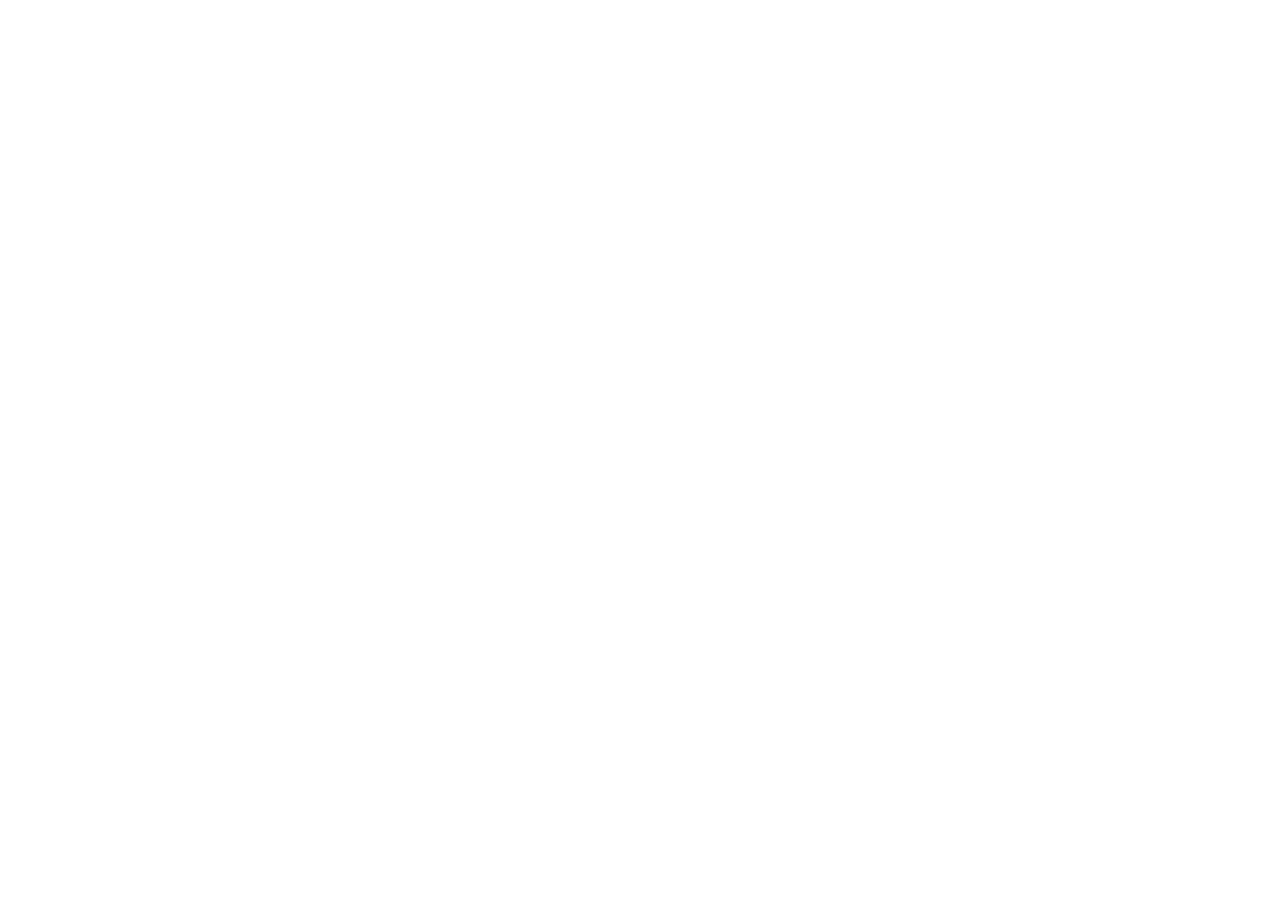
==== digital-clock.html @ 9b29fbda "creación archivos reloj digital" ====
<!DOCTYPE html>
<html lang="es">
<head>
    <meta charset="UTF-8">
    <meta name="viewport" content="width=device-width, initial-scale=1.0">
    <link rel="stylesheet" href="./styles.css">
    <title>Reloj Digital</title>
</head>
<body>
    <main>


    </main>
    <script src="./JS/digital-clock.js"></script>
    <script src="./JS/script.js"></script>
</body>
</html>
---- styles.css ----
@import url('https://fonts.googleapis.com/css2?family=Roboto:ital,wdth,wght@0,75..100,100..900;1,75..100,100..900&display=swap');

html, body, div, span, applet, object, iframe,
h1, h2, h3, h4, h5, h6, p, blockquote, pre,
a, abbr, acronym, address, big, cite, code,
del, dfn, em, img, ins, kbd, q, s, samp,
small, strike, strong, sub, sup, tt, var,
b, u, i, center,
dl, dt, dd, ol, ul, li,
fieldset, form, label, legend,
table, caption, tbody, tfoot, thead, tr, th, td,
article, aside, canvas, details, embed, 
figure, figcaption, footer, header, hgroup, 
menu, nav, output, ruby, section, summary,
time, mark, audio, video {
	margin: 0;
	padding: 0;
	border: 0;
	font-size: 100%;
	font: inherit;
	vertical-align: baseline;
}
/* HTML5 display-role reset for older browsers */
article, aside, details, figcaption, figure, 
footer, header, hgroup, menu, nav, section {
	display: block;
}
body {
	line-height: 1;
}
ol, ul {
	list-style: none;
}
blockquote, q {
	quotes: none;
}
blockquote:before, blockquote:after,
q:before, q:after {
	content: '';
	content: none;
}
table {
	border-collapse: collapse;
	border-spacing: 0;
}

/* END RESET */

body {
	font-family: "Roboto", sans-serif;
	font-weight: 300;
}

.main {
	display: flex;
	align-items: center;
	justify-content: center;
	min-height: 100vh;
}

/* Generador de contraseñas */

.key-gen {
    display: flex;
    flex-direction: column;
    justify-content: center;
    align-items: center;
	background-color: rgba(210, 224, 17, 0.486);
	border-radius: 10px;
	padding: 30px;
    gap: 20px;
}

.title {
	font-size: 20px;
}

.form {
    display: flex;
    flex-direction: column;
    gap: 20px;
}

/* Widget Weather */

.widget-weather {
	display: flex;
	flex-wrap: wrap;
	flex-direction: column;
	background-color: rgba(210, 224, 17, 0.486);
	border-radius: 10px;
	width: 630px;
    height: 338px;
}

.currentWeather {
	display: flex;
	flex-direction: column;
	align-items: flex-start;
	justify-items: center;
	margin: unset;
	width: 450px;
	padding: 24px;
	gap: 15px;
	border-radius: 10px;
}

.currentWeather h2 {
	font-weight: 500;
	font-size: 20px;
	color: blueviolet;
}

.currentWeather p {
	font-size: 16px;
	color: black;
}

.icon-temp {
	display: flex;
	flex-direction: row;
	gap: 123%;
}
.icon-temp img {
	width: 70px;
	height: 70px;
}

.icon-temp p {
	font-size: 90px;
	margin-top: -27px;
}

.currentWeather ul {
	margin-left: 31%;
	font-size: 20px;
	margin-top: -92px;
}

.forecastWeather {
	display: flex;
	overflow-x: scroll;
	scrollbar-width: thin;
	margin: auto;
	width: 588px;
}


.forecastWeather li {
	display: flex;
    flex-direction: column;
    align-items: center;
	gap: 10px;
}

/* LISTADO DE ENLACES */

.link-container {
	display: flex;
	flex-direction: column;
	align-items: center;
	justify-content: center;
	gap: 20px;
}

.link-input {
	display: flex;
	flex-direction: column;
	gap: 20px;
}

#inputTitle {
	width: 300px;
}

#inputURL {
	width: 300px;
}

/* RELOJ DIGITAL */
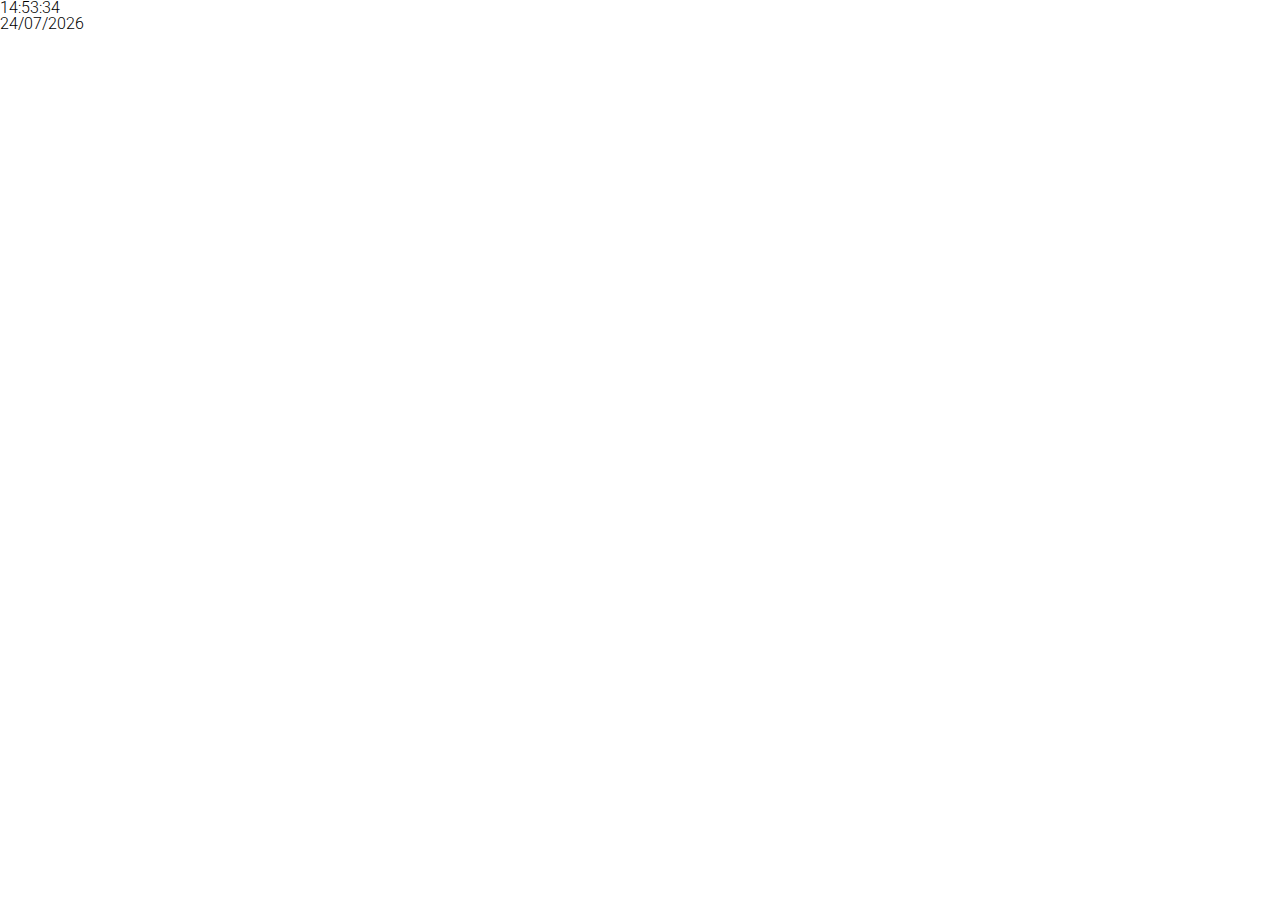
==== commit c40b019f: "reloj y fecha refrescandose" ====
--- a/digital-clock.html
+++ b/digital-clock.html
@@ -8,8 +8,11 @@
 </head>
 <body>
     <main>
+        <section class="digital-clock">
+            <div id="clock" class="clock"></div>
+            <div id="date" class="date"></div>
 
-
+        </section>
     </main>
     <script src="./JS/digital-clock.js"></script>
     <script src="./JS/script.js"></script>
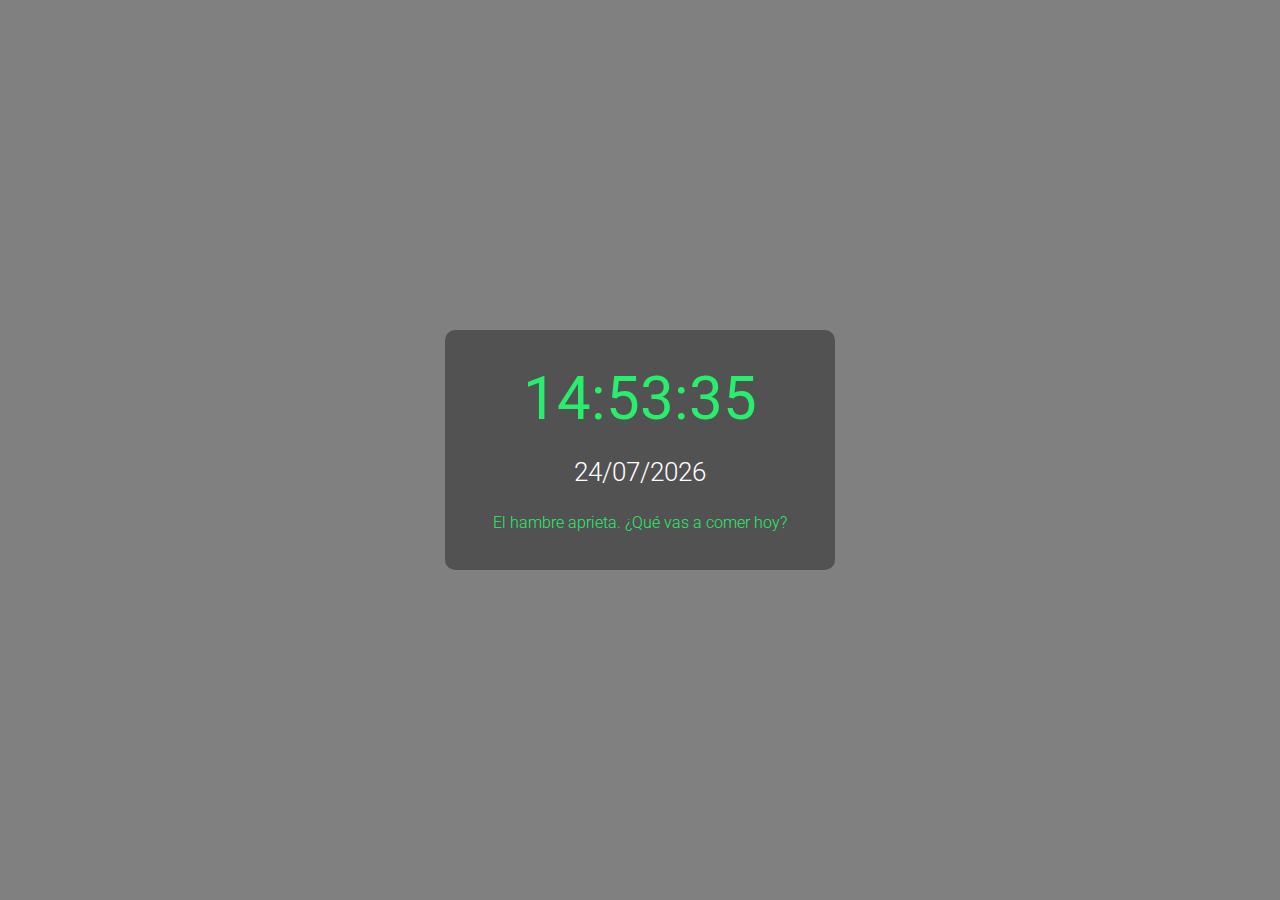
==== commit 08297a6c: "mensajes y limpieza" ====
--- a/digital-clock.html
+++ b/digital-clock.html
@@ -7,11 +7,11 @@
     <title>Reloj Digital</title>
 </head>
 <body>
-    <main>
+    <main class="main-clock">
         <section class="digital-clock">
             <div id="clock" class="clock"></div>
             <div id="date" class="date"></div>
-
+            <div id="tip" class="tip"></div>
         </section>
     </main>
     <script src="./JS/digital-clock.js"></script>
--- a/styles.css
+++ b/styles.css
@@ -177,4 +177,41 @@
 	width: 300px;
 }
 
-/* RELOJ DIGITAL */+/* RELOJ DIGITAL */
+
+.main-clock {
+	display: grid;
+	place-items: center;
+	height: 100vh;
+	background-color: grey;
+}
+
+.digital-clock {
+	display: flex;
+	flex-direction: column;
+	align-items: center;
+	justify-content: center;
+	padding: 20px;
+	width: 350px;
+	height: 200px;
+	gap: 30px;
+	background-color: rgba(0, 0, 0, 0.355);
+	border-radius: 10px;
+	box-shadow:inset;
+}
+
+.clock {
+	font-size: 60px;
+	font-weight: 400;
+	color: rgb(40, 238, 109);
+}
+
+.date {
+	font-size: 26px;
+	color: white;
+}
+
+.tip {
+	font-size: 16px;
+	color: rgb(40, 238, 109);
+}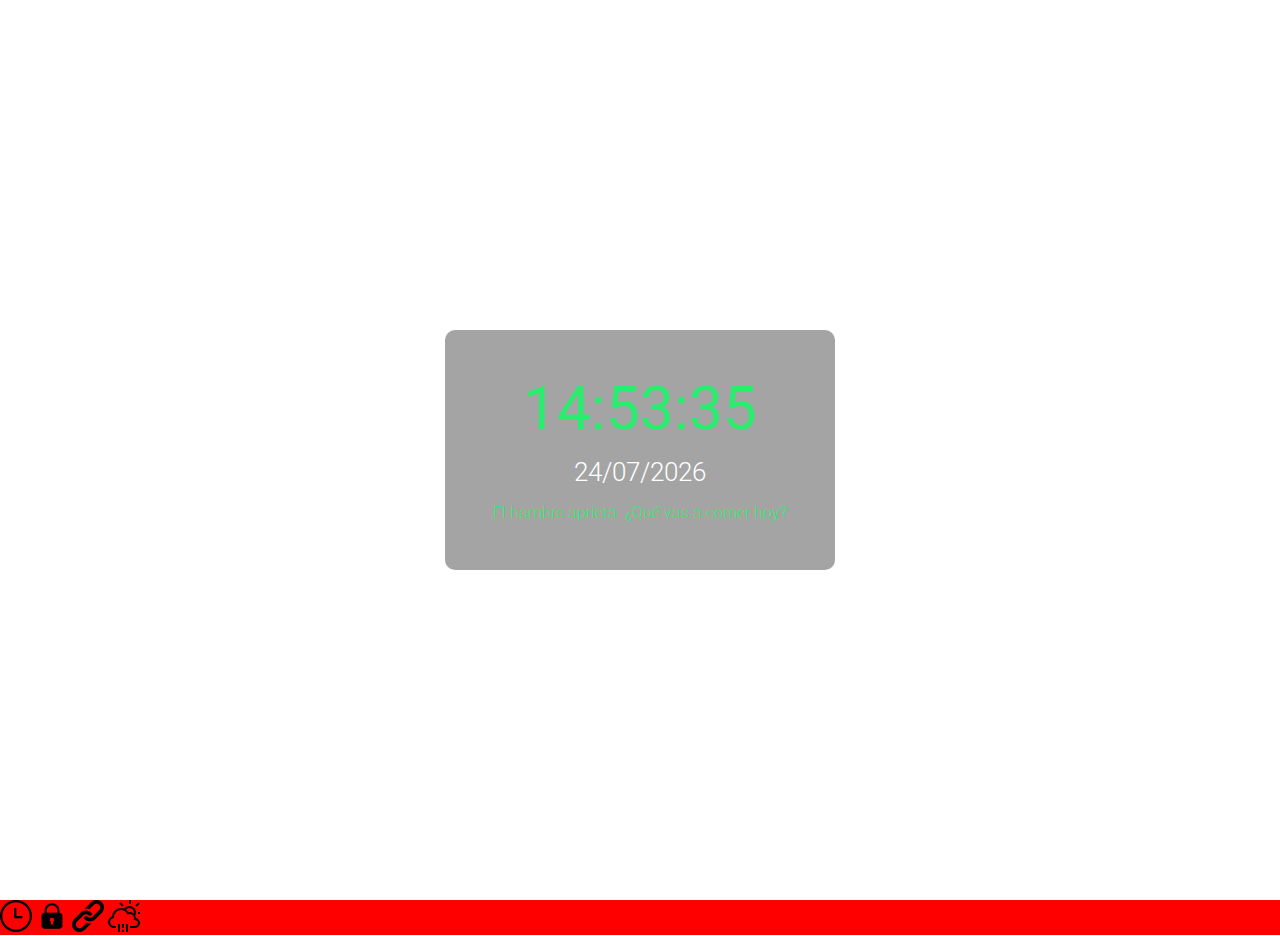
==== commit ab9fd0dd: "elementos enlazados" ====
--- a/digital-clock.html
+++ b/digital-clock.html
@@ -14,6 +14,14 @@
             <div id="tip" class="tip"></div>
         </section>
     </main>
+    <footer class="footer">
+        <nav>
+          <a href="./digital-clock.html"><img src="./images/reloj.png" alt="clock"></a>
+          <a href="./key-generator.html"><img src="./images/candado.png" alt="lock"></a>
+          <a href="./link-list.html"><img src="./images/enlace.png" alt="link"></a>
+          <a href="./Widget-Weather.html"><img src="./images/nube.png" alt="cloud"></a>
+        </nav>
+    </footer>
     <script src="./JS/digital-clock.js"></script>
     <script src="./JS/script.js"></script>
 </body>
--- a/styles.css
+++ b/styles.css
@@ -49,6 +49,11 @@
 body {
 	font-family: "Roboto", sans-serif;
 	font-weight: 300;
+	background-attachment: fixed;
+	background-size: cover;
+	background-position: center center;
+	background-repeat: no-repeat;
+	transition: all 1s ease;
 }
 
 .main {
@@ -56,6 +61,11 @@
 	align-items: center;
 	justify-content: center;
 	min-height: 100vh;
+}
+
+footer nav {
+	background-color: red;
+	color: rgb(40, 238, 109);
 }
 
 /* Generador de contraseñas */
@@ -69,6 +79,8 @@
 	border-radius: 10px;
 	padding: 30px;
     gap: 20px;
+	width: 650px;
+    height: 235px;
 }
 
 .title {
@@ -183,7 +195,6 @@
 	display: grid;
 	place-items: center;
 	height: 100vh;
-	background-color: grey;
 }
 
 .digital-clock {
@@ -194,10 +205,9 @@
 	padding: 20px;
 	width: 350px;
 	height: 200px;
-	gap: 30px;
+	gap: 20px;
 	background-color: rgba(0, 0, 0, 0.355);
 	border-radius: 10px;
-	box-shadow:inset;
 }
 
 .clock {
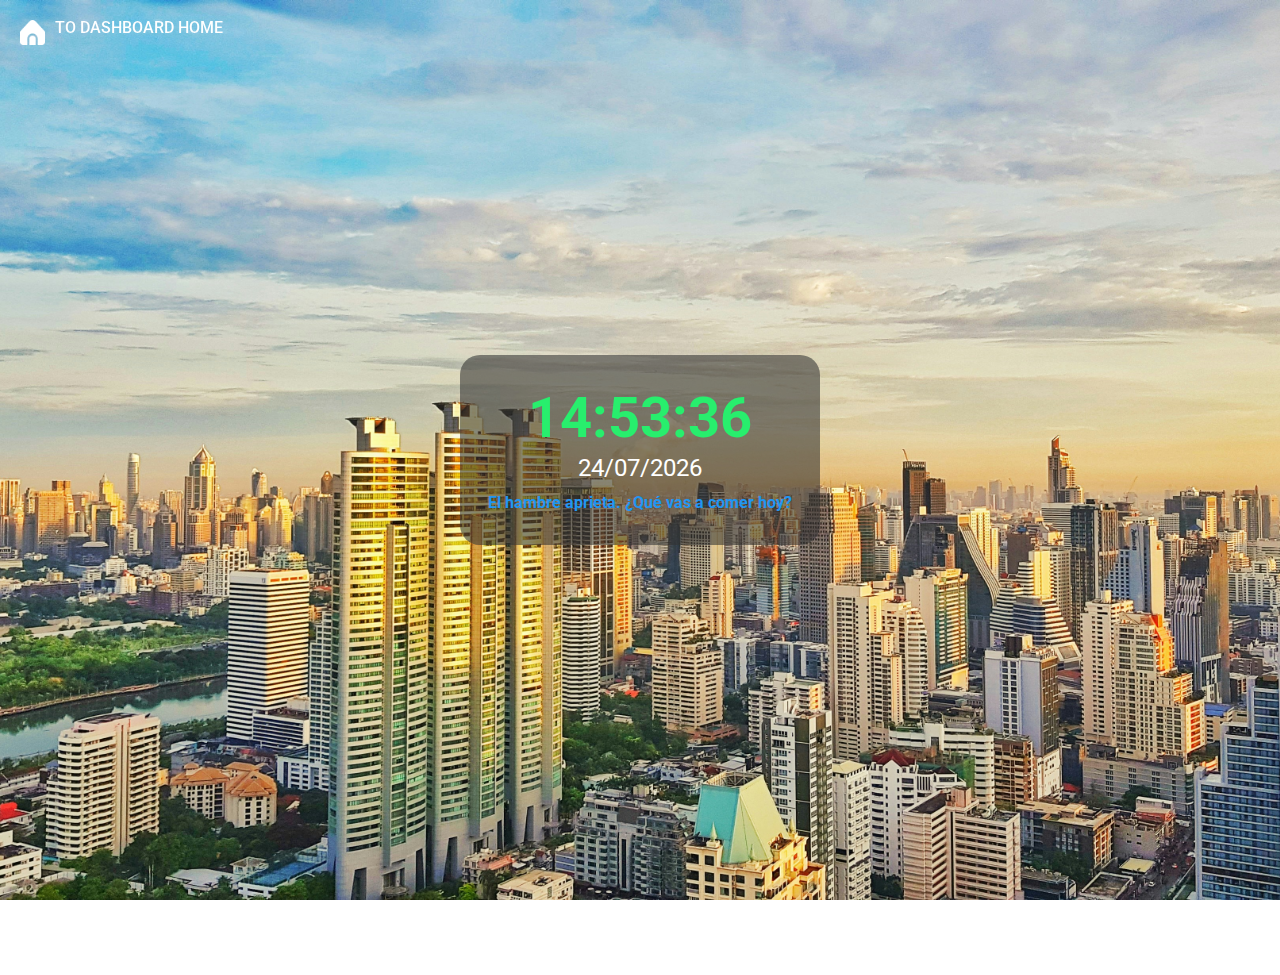
==== commit fe5b5bca: "estilos" ====
--- a/digital-clock.html
+++ b/digital-clock.html
@@ -7,6 +7,12 @@
     <title>Reloj Digital</title>
 </head>
 <body>
+    <header class="header">
+        <a href="./index.html">
+            <img src="./images/hogar.png" alt="hogar">
+            <h2>TO DASHBOARD HOME</h2>
+        </a>
+    </header>
     <main class="main-clock">
         <section class="digital-clock">
             <div id="clock" class="clock"></div>
@@ -16,10 +22,10 @@
     </main>
     <footer class="footer">
         <nav>
-          <a href="./digital-clock.html"><img src="./images/reloj.png" alt="clock"></a>
-          <a href="./key-generator.html"><img src="./images/candado.png" alt="lock"></a>
-          <a href="./link-list.html"><img src="./images/enlace.png" alt="link"></a>
-          <a href="./Widget-Weather.html"><img src="./images/nube.png" alt="cloud"></a>
+          <a href="./digital-clock.html"><img src="./images/reloj.png" alt="reloj"></a>
+          <a href="./key-generator.html"><img src="./images/candado.png" alt="candado"></a>
+          <a href="./link-list.html"><img src="./images/enlace.png" alt="enlace"></a>
+          <a href="./Widget-Weather.html"><img src="./images/nube.png" alt="nube"></a>
         </nav>
     </footer>
     <script src="./JS/digital-clock.js"></script>
--- a/styles.css
+++ b/styles.css
@@ -56,6 +56,25 @@
 	transition: all 1s ease;
 }
 
+.header a {
+	display: flex;
+	position: fixed;
+	top: 20px;
+	left: 20px;
+	gap: 10px;
+	color: black;
+	filter: invert(1);
+	text-decoration: none;
+}
+
+.header a img {
+	width: 25px;
+}
+
+.header a h2 {
+	font-weight: 500;
+}
+
 .main {
 	display: flex;
 	align-items: center;
@@ -64,8 +83,13 @@
 }
 
 footer nav {
-	background-color: red;
-	color: rgb(40, 238, 109);
+	display: flex;
+	justify-content: center;
+	color: black;
+	filter: invert(1);
+	text-decoration: none;
+	gap: 30px;
+    margin: 20px;
 }
 
 /* Generador de contraseñas */
@@ -74,32 +98,65 @@
     display: flex;
     flex-direction: column;
     justify-content: center;
-    align-items: center;
-	background-color: rgba(210, 224, 17, 0.486);
-	border-radius: 10px;
-	padding: 30px;
-    gap: 20px;
-	width: 650px;
-    height: 235px;
+	background-color: #33333393;
+	border-radius: 20px;
+	padding: 18px;
+    gap: 10px;
+	width: 394px;
+    height: 110px;
 }
 
 .title {
-	font-size: 20px;
+	font-size: 21px;
+	font-weight: bolder;
+	color: white;
+	padding-bottom: 10px;
 }
 
 .form {
     display: flex;
-    flex-direction: column;
+    flex-wrap: wrap;
     gap: 20px;
 }
 
+.form label {
+	color: white;
+	font-size: 14px;
+	font-weight: normal;
+	padding-top: 10px;
+}
+
+.form input {
+	font-size: 14px;
+	width: 40px;
+	padding: 6px;
+	border-radius: 5px;
+	border: none;
+}
+
+.form button {
+	font-size: 12px;
+	color: white;
+    width: 150px;
+	padding: 10px;
+    background-color: rgb(40, 238, 109);
+    border-radius: 5px;
+	border: none;
+}
+
+.result {
+	font-size: 16px;
+    font-weight: bold;
+	color: #2196f3;
+}
+
 /* Widget Weather */
 
 .widget-weather {
 	display: flex;
 	flex-wrap: wrap;
 	flex-direction: column;
-	background-color: rgba(210, 224, 17, 0.486);
+	background-color: #33333393;
 	border-radius: 10px;
 	width: 630px;
     height: 338px;
@@ -109,51 +166,59 @@
 	display: flex;
 	flex-direction: column;
 	align-items: flex-start;
-	justify-items: center;
-	margin: unset;
 	width: 450px;
 	padding: 24px;
 	gap: 15px;
-	border-radius: 10px;
 }
 
 .currentWeather h2 {
-	font-weight: 500;
+	font-weight: normal;
 	font-size: 20px;
-	color: blueviolet;
+	color: white;
 }
 
 .currentWeather p {
-	font-size: 16px;
-	color: black;
+	font-size: 18px;
+	font-weight: bolder;
+	color: rgb(40, 238, 109);
 }
 
 .icon-temp {
 	display: flex;
 	flex-direction: row;
-	gap: 123%;
+	justify-content: space-around;
+	align-items: flex-end;
 }
 .icon-temp img {
 	width: 70px;
 	height: 70px;
+	padding-left: 200px;
 }
 
 .icon-temp p {
+	color: rgb(40, 238, 109);
 	font-size: 90px;
-	margin-top: -27px;
+	font-weight: bolder;
+	min-width: 170px;
+	padding-left: 70px;
 }
 
 .currentWeather ul {
-	margin-left: 31%;
-	font-size: 20px;
+	color: white;
+	font-size: 16px;
+	font-weight: normal;
 	margin-top: -92px;
+}
+
+.currentWeather ul li {
+	padding-bottom: 5px;
 }
 
 .forecastWeather {
 	display: flex;
 	overflow-x: scroll;
 	scrollbar-width: thin;
-	margin: auto;
+	margin-left: 20px;
 	width: 588px;
 }
 
@@ -162,31 +227,95 @@
 	display: flex;
     flex-direction: column;
     align-items: center;
-	gap: 10px;
+	gap: 5px;
+	padding-bottom: 10px;
+}
+
+.forecastWeather li p {
+	color: white;
+	font-weight: normal;
 }
 
 /* LISTADO DE ENLACES */
 
+.linkForm {
+	display: grid;
+    place-items: center;
+    height: 100vh;
+}
+
 .link-container {
 	display: flex;
 	flex-direction: column;
-	align-items: center;
+	align-items: flex-start;
 	justify-content: center;
+	padding: 20px;
 	gap: 20px;
+	border-radius: 20px;
+}
+
+.link-title {
+	font-size: 20px;
+	font-weight: bold;
+	color: white;
 }
 
 .link-input {
 	display: flex;
 	flex-direction: column;
-	gap: 20px;
+	margin-bottom: 20px;
 }
 
 #inputTitle {
 	width: 300px;
+	margin-bottom: 10px;
+	padding: 10px;
+	border-radius: 5px;
+	border: none;
 }
 
 #inputURL {
 	width: 300px;
+	padding: 10px;
+	margin-bottom: 20px;
+	border: none;
+	border-radius: 5px;
+}
+
+.link-input button {
+	color: white;
+	padding: 10px;
+	border: none;
+	border-radius: 5px;
+	background-color: rgb(40, 238, 109);
+	cursor: pointer;
+}
+
+.list-url {
+	display: flex;
+	flex-wrap: wrap;
+	width: 320px;
+	height: 400px;
+	margin-bottom: 10px;
+	gap: 20px;
+}
+
+.list-url li {
+	position: relative;
+	display: flex;
+	align-items: center;
+	min-width: 93px;
+	height: 40px;
+	border-radius: 5px;
+	background-color: #683ab7a4;
+	padding: 10px;
+	gap: 10px;
+}
+
+.list-url li a {
+	text-decoration: none;
+	color: white;
+	#673ab7
 }
 
 /* RELOJ DIGITAL */
@@ -203,25 +332,30 @@
 	align-items: center;
 	justify-content: center;
 	padding: 20px;
-	width: 350px;
-	height: 200px;
-	gap: 20px;
-	background-color: rgba(0, 0, 0, 0.355);
-	border-radius: 10px;
+	width: 320px;
+	height: 150px;
+	background-color: #33333393;
+	border-radius: 20px;
 }
 
 .clock {
-	font-size: 60px;
-	font-weight: 400;
+	font-size: 56px;
+	font-weight: bold;
+	padding-bottom: 10px;
 	color: rgb(40, 238, 109);
 }
 
 .date {
-	font-size: 26px;
+	font-size: 24px;
+	font-weight: normal;
+	padding-bottom: 10px;
 	color: white;
 }
 
 .tip {
 	font-size: 16px;
-	color: rgb(40, 238, 109);
+	font-weight: bold;
+	text-align: center;
+	padding-top: 5px;
+	color: #2196f3;
 }